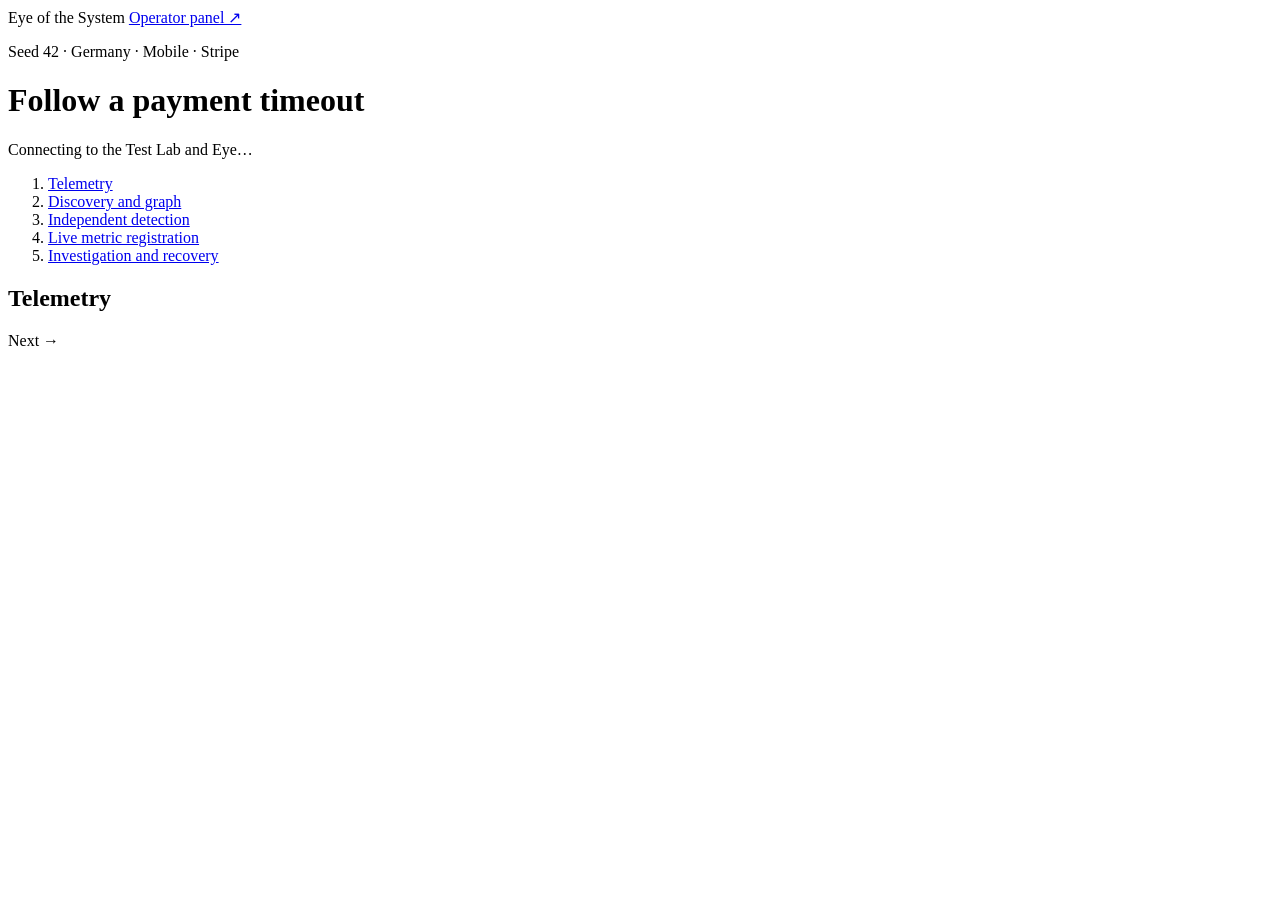
==== rehearsal/index.html @ dbee936a "Add seeded Stripe rehearsal presentation" ====
<!doctype html>
<html lang="en">
<head>
  <meta charset="utf-8">
  <meta name="viewport" content="width=device-width, initial-scale=1">
  <title>Eye of the System · Replay walkthrough</title>
  <link rel="stylesheet" href="/style.css">
  <script src="/app.js" defer></script>
</head>
<body>
  <header class="bar">
    <div class="shell header-row">
      <span class="brand"><span class="eye-mark" aria-hidden="true"></span> Eye of the System</span>
      <a href="http://127.0.0.1:8001/" target="_blank" rel="noopener">Operator panel ↗</a>
    </div>
  </header>
  <main class="shell">
    <div class="intro">
      <p class="context">Seed 42 · Germany · Mobile · Stripe</p>
      <h1>Follow a payment timeout</h1>
      <p id="replay-status" class="replay-status" role="status">Connecting to the Test Lab and Eye…</p>
    </div>
    <nav class="pipeline" aria-label="Replay pipeline">
      <ol>
        <li><a href="#telemetry">Telemetry</a></li>
        <li><a href="#discovery">Discovery and graph</a></li>
        <li><a href="#detection">Independent detection</a></li>
        <li><a href="#registration">Live metric registration</a></li>
        <li><a href="#recovery">Investigation and recovery</a></li>
      </ol>
    </nav>
    <article class="stop" id="stop" aria-labelledby="stop-title">
      <h2 id="stop-title" tabindex="-1">Telemetry</h2>
      <p id="stop-summary"></p>
      <p id="stop-guidance" class="guidance"></p>
      <div id="facts" class="facts" hidden></div>
      <div id="links" class="links"></div>
    </article>
    <nav class="controls" aria-label="Walkthrough steps">
      <a id="previous" hidden>← Previous</a>
      <span id="position"></span>
      <a id="next">Next →</a>
    </nav>
  </main>
</body>
</html>
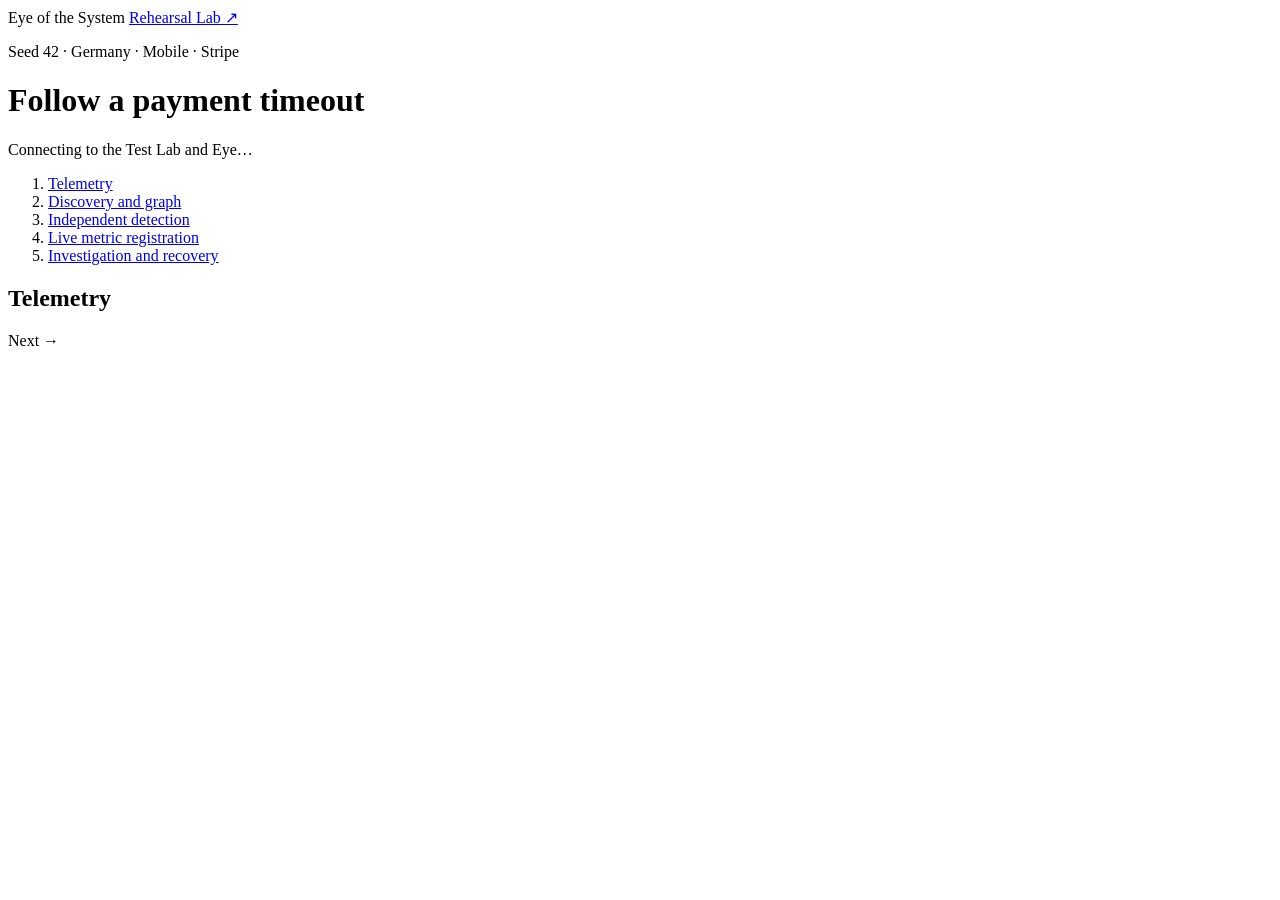
==== commit 94b74374: "Run rehearsal against isolated Eye and Lab ports" ====
--- a/rehearsal/index.html
+++ b/rehearsal/index.html
@@ -11,7 +11,7 @@
   <header class="bar">
     <div class="shell header-row">
       <span class="brand"><span class="eye-mark" aria-hidden="true"></span> Eye of the System</span>
-      <a href="http://127.0.0.1:8001/" target="_blank" rel="noopener">Operator panel ↗</a>
+      <a href="http://127.0.0.1:8012/" target="_blank" rel="noopener">Rehearsal Lab ↗</a>
     </div>
   </header>
   <main class="shell">
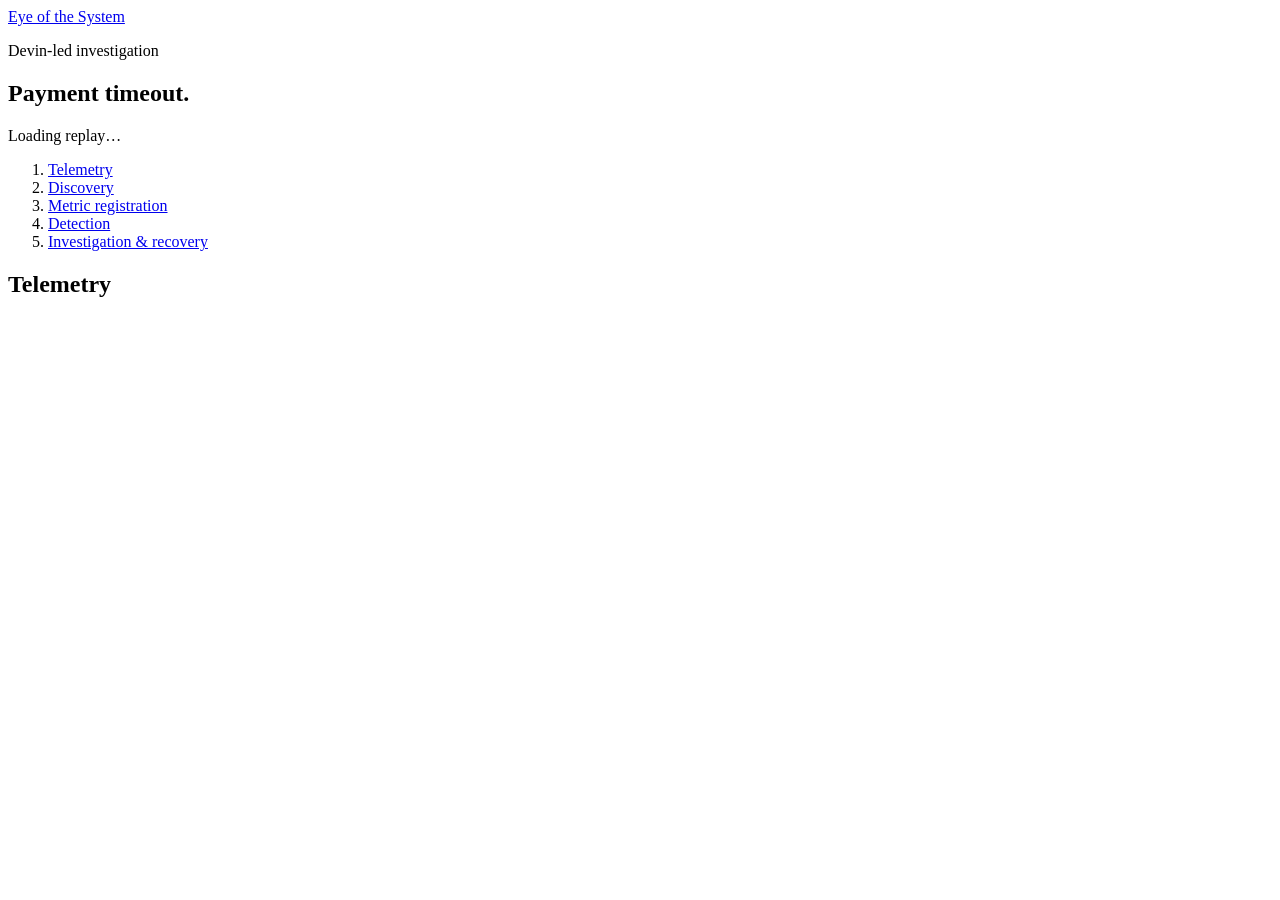
==== commit d42016f3: "Present the Devin-led replay in the Eye dark theme" ====
--- a/rehearsal/index.html
+++ b/rehearsal/index.html
@@ -3,43 +3,55 @@
 <head>
   <meta charset="utf-8">
   <meta name="viewport" content="width=device-width, initial-scale=1">
-  <title>Eye of the System · Replay walkthrough</title>
+  <meta name="theme-color" content="#121110">
+  <title>Eye of the System · Devin investigation replay</title>
   <link rel="stylesheet" href="/style.css">
   <script src="/app.js" defer></script>
 </head>
 <body>
   <header class="bar">
     <div class="shell header-row">
-      <span class="brand"><span class="eye-mark" aria-hidden="true"></span> Eye of the System</span>
-      <a href="http://127.0.0.1:8012/" target="_blank" rel="noopener">Rehearsal Lab ↗</a>
+      <a class="brand" href="/#telemetry"><span class="eye-mark" aria-hidden="true"></span>Eye of the System</a>
+      <a class="header-link" id="dashboard-link" target="_blank" rel="noopener" hidden>Replay dashboard <span aria-hidden="true">↗</span></a>
     </div>
   </header>
   <main class="shell">
-    <div class="intro">
-      <p class="context">Seed 42 · Germany · Mobile · Stripe</p>
-      <h1>Follow a payment timeout</h1>
-      <p id="replay-status" class="replay-status" role="status">Connecting to the Test Lab and Eye…</p>
-    </div>
+    <section class="hero" aria-labelledby="hero-title">
+      <div class="hero-copy">
+        <p class="eyebrow"><span class="signal-dot" aria-hidden="true"></span> Devin-led investigation</p>
+        <h1 id="hero-title">Payment <span>timeout.</span></h1>
+        <p class="context" id="replay-status" role="status">Loading replay…</p>
+      </div>
+      <div class="signal-art" aria-hidden="true">
+        <div class="signal-grid"></div>
+        <div class="orbital">
+          <i class="orbit orbit-outer"></i><i class="orbit orbit-mid"></i><i class="orbit orbit-inner"></i>
+          <i class="orbit-sweep"></i><i class="orbital-eye"></i>
+          <i class="orbit-point point-a"></i><i class="orbit-point point-b"></i><i class="orbit-point point-c"></i>
+        </div>
+      </div>
+    </section>
     <nav class="pipeline" aria-label="Replay pipeline">
       <ol>
-        <li><a href="#telemetry">Telemetry</a></li>
-        <li><a href="#discovery">Discovery and graph</a></li>
-        <li><a href="#detection">Independent detection</a></li>
-        <li><a href="#registration">Live metric registration</a></li>
-        <li><a href="#recovery">Investigation and recovery</a></li>
+        <li><a href="#telemetry"><span class="pipeline-node" aria-hidden="true"></span><span>Telemetry</span></a></li>
+        <li><a href="#discovery"><span class="pipeline-node" aria-hidden="true"></span><span>Discovery</span></a></li>
+        <li><a href="#registration"><span class="pipeline-node" aria-hidden="true"></span><span>Metric registration</span></a></li>
+        <li><a href="#detection"><span class="pipeline-node" aria-hidden="true"></span><span>Detection</span></a></li>
+        <li><a href="#recovery"><span class="pipeline-node" aria-hidden="true"></span><span>Investigation &amp; recovery</span></a></li>
       </ol>
     </nav>
     <article class="stop" id="stop" aria-labelledby="stop-title">
-      <h2 id="stop-title" tabindex="-1">Telemetry</h2>
-      <p id="stop-summary"></p>
-      <p id="stop-guidance" class="guidance"></p>
+      <div class="stop-copy">
+        <p class="eyebrow" id="position"></p>
+        <h2 id="stop-title" tabindex="-1">Telemetry</h2>
+        <p id="stop-summary" class="summary"></p>
+        <div id="links" class="links"></div>
+      </div>
       <div id="facts" class="facts" hidden></div>
-      <div id="links" class="links"></div>
     </article>
     <nav class="controls" aria-label="Walkthrough steps">
       <a id="previous" hidden>← Previous</a>
-      <span id="position"></span>
-      <a id="next">Next →</a>
+      <a id="next" hidden>Next →</a>
     </nav>
   </main>
 </body>
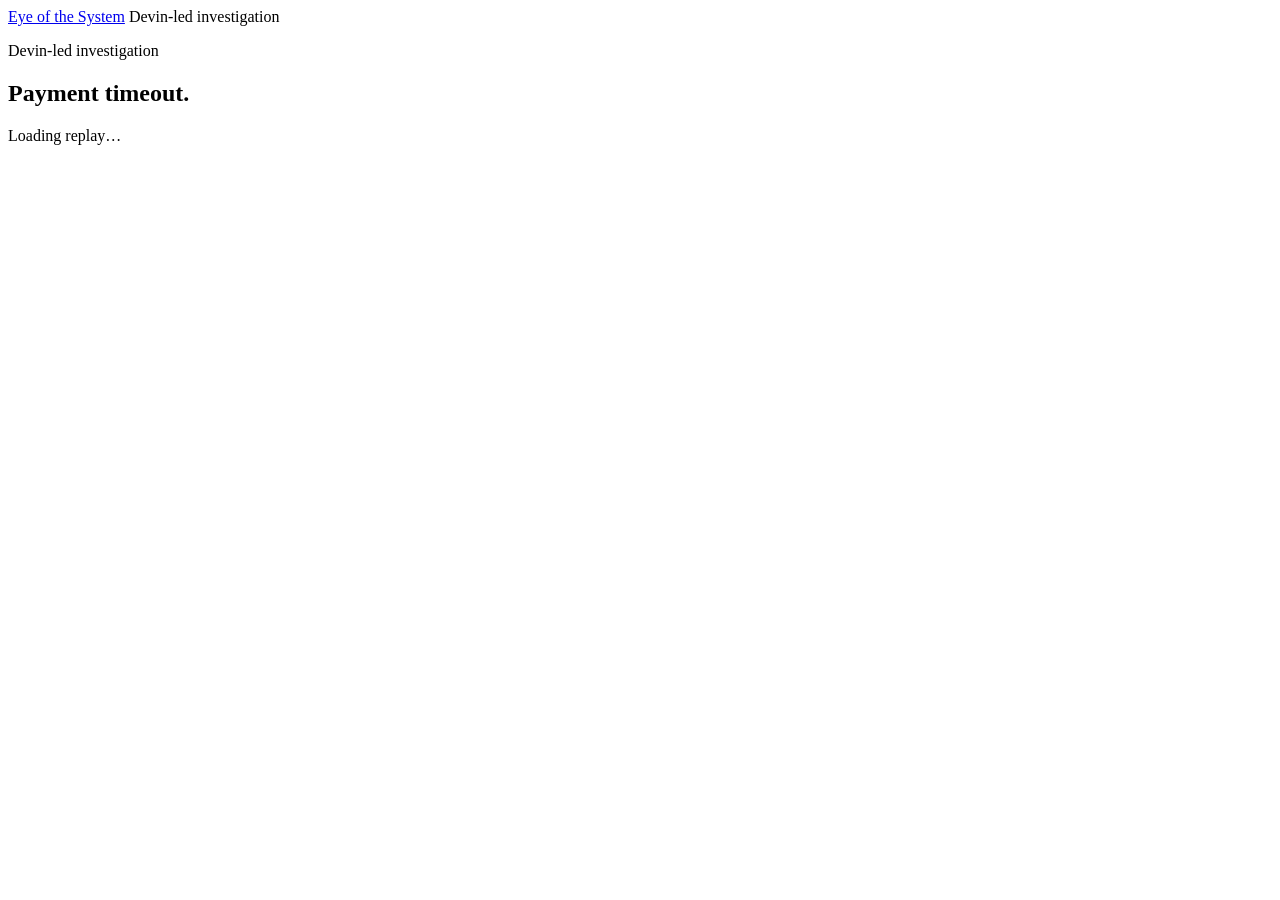
==== commit 30495d3e: "Make the replay a continuous scroll presentation" ====
--- a/rehearsal/index.html
+++ b/rehearsal/index.html
@@ -6,21 +6,24 @@
   <meta name="theme-color" content="#121110">
   <title>Eye of the System · Devin investigation replay</title>
   <link rel="stylesheet" href="/style.css">
-  <script src="/app.js" defer></script>
+  <script src="/app.js" type="module"></script>
 </head>
 <body>
   <header class="bar">
     <div class="shell header-row">
-      <a class="brand" href="/#telemetry"><span class="eye-mark" aria-hidden="true"></span>Eye of the System</a>
-      <a class="header-link" id="dashboard-link" target="_blank" rel="noopener" hidden>Replay dashboard <span aria-hidden="true">↗</span></a>
+      <a class="brand" href="#landing"><span class="eye-mark" aria-hidden="true"></span>Eye of the System</a>
+      <span id="current-chapter" class="current-chapter">Devin-led investigation</span>
     </div>
+    <div class="reading-progress" aria-hidden="true"></div>
   </header>
-  <main class="shell">
-    <section class="hero" aria-labelledby="hero-title">
+  <main>
+    <section class="shell hero" id="landing" aria-labelledby="hero-title">
       <div class="hero-copy">
         <p class="eyebrow"><span class="signal-dot" aria-hidden="true"></span> Devin-led investigation</p>
-        <h1 id="hero-title">Payment <span>timeout.</span></h1>
+        <h1 id="hero-title" tabindex="-1">Payment <span>timeout.</span></h1>
         <p class="context" id="replay-status" role="status">Loading replay…</p>
+        <a class="begin" href="#telemetry" id="begin" hidden>Start walkthrough <span aria-hidden="true">↓</span></a>
+        <p class="keyboard-guide" id="keyboard-guide" hidden><kbd>Space</kbd> or <kbd>↓</kbd> next chapter · Scroll for detail</p>
       </div>
       <div class="signal-art" aria-hidden="true">
         <div class="signal-grid"></div>
@@ -31,28 +34,7 @@
         </div>
       </div>
     </section>
-    <nav class="pipeline" aria-label="Replay pipeline">
-      <ol>
-        <li><a href="#telemetry"><span class="pipeline-node" aria-hidden="true"></span><span>Telemetry</span></a></li>
-        <li><a href="#discovery"><span class="pipeline-node" aria-hidden="true"></span><span>Discovery</span></a></li>
-        <li><a href="#registration"><span class="pipeline-node" aria-hidden="true"></span><span>Metric registration</span></a></li>
-        <li><a href="#detection"><span class="pipeline-node" aria-hidden="true"></span><span>Detection</span></a></li>
-        <li><a href="#recovery"><span class="pipeline-node" aria-hidden="true"></span><span>Investigation &amp; recovery</span></a></li>
-      </ol>
-    </nav>
-    <article class="stop" id="stop" aria-labelledby="stop-title">
-      <div class="stop-copy">
-        <p class="eyebrow" id="position"></p>
-        <h2 id="stop-title" tabindex="-1">Telemetry</h2>
-        <p id="stop-summary" class="summary"></p>
-        <div id="links" class="links"></div>
-      </div>
-      <div id="facts" class="facts" hidden></div>
-    </article>
-    <nav class="controls" aria-label="Walkthrough steps">
-      <a id="previous" hidden>← Previous</a>
-      <a id="next" hidden>Next →</a>
-    </nav>
+    <div id="story"></div>
   </main>
 </body>
 </html>
